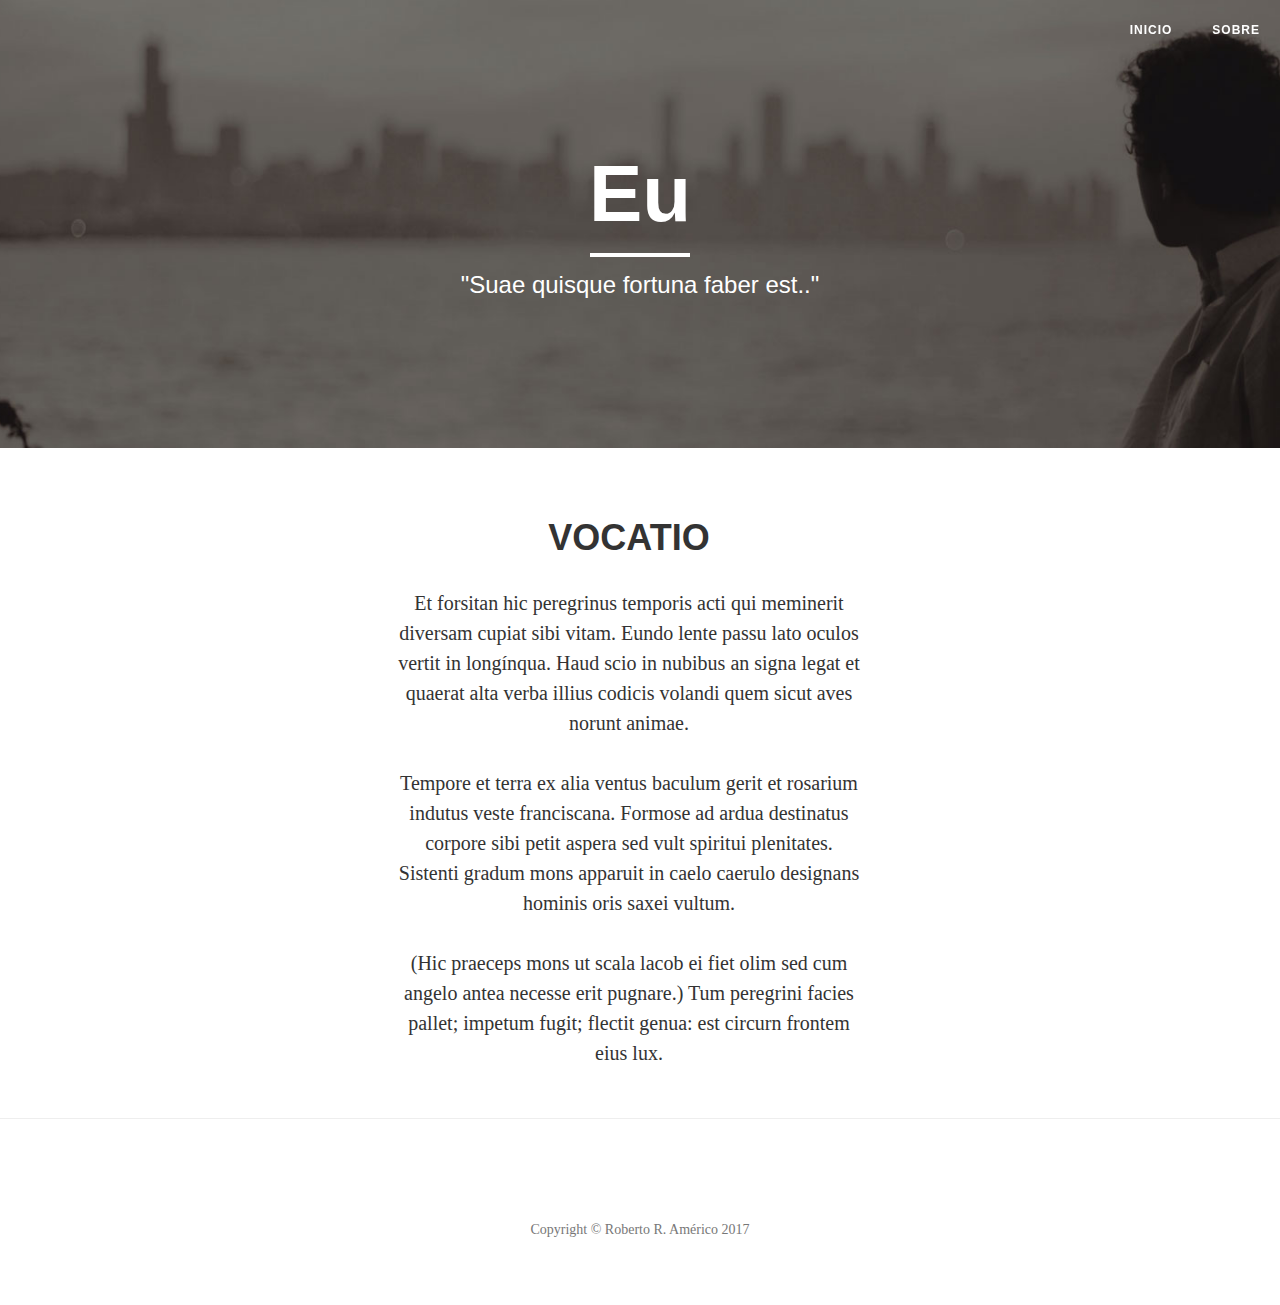
==== about.html @ bf5deaa9 "add o miniblog" ====
<!DOCTYPE html>
<html lang="pt-br">

<head>

    <meta charset="utf-8">
    <meta http-equiv="X-UA-Compatible" content="IE=edge">
    <meta name="viewport" content="width=device-width, initial-scale=1">
    <meta name="description" content="Miniblog">
    <meta name="author" content="Roberto R. Américo">

    <title>Parva Tabulleta - Sobre</title>

    <!-- Bootstrap Core CSS -->
    <link href="vendor/bootstrap/css/bootstrap.min.css" rel="stylesheet">

    <!-- Theme CSS -->
    <link href="css/clean-blog.css" rel="stylesheet">
    
</head>

<body>

    <!-- Navigation -->
    <nav class="navbar navbar-default navbar-custom navbar-fixed-top">
        <div class="container-fluid">
            <!-- Brand and toggle get grouped for better mobile display -->
            <div class="navbar-header page-scroll">
                <button type="button" class="navbar-toggle" data-toggle="collapse" data-target="#bs-example-navbar-collapse-1">
                    <span class="sr-only">Toggle navigation</span>
                    Menu <i class="fa fa-bars"></i>
                </button>
            </div>

            <!-- Collect the nav links, forms, and other content for toggling -->
            <div class="collapse navbar-collapse" id="bs-example-navbar-collapse-1">	
                <ul class="nav navbar-nav navbar-right">
                    <li>
                        <a href="index.html">Inicio</a>
                    </li>
                    <li>
                        <a href="about.html">Sobre</a>
                    </li>
                </ul>
            </div>
            <!-- /.navbar-collapse -->
        </div>
        <!-- /.container -->
    </nav>

    <!-- Page Header -->
    <!-- Set your background image for this header on the line below. -->
    <header class="intro-header" style="background-image: url('img/about-bg.jpg')">
        <div class="container">
            <div class="row">
                <div class="col-lg-8 col-lg-offset-2 col-md-10 col-md-offset-1">
                    <div class="page-heading">
                        <h1>Eu</h1>
                        <hr class="small">
                        <span class="subheading">"Suae quisque fortuna faber est.."</span>
                    </div>
                </div>
            </div>
        </div>
    </header>

    <!-- Main Content -->
    <div class="container">
        <div class="row">
            <div class="poema">
                <h1>VOCATIO</h1>
				<p>Et forsitan hic peregrinus
					temporis acti qui meminerit
					diversam cupiat sibi vitam.
					Eundo lente passu lato
					oculos vertit in longínqua.
					Haud scio in nubibus an signa
					legat et quaerat alta verba
					illius codicis volandi
					quem sicut aves norunt animae.</p>
                <p>Tempore et terra ex alia ventus
					baculum gerit et rosarium
					indutus veste franciscana.
					Formose ad ardua destinatus
					corpore sibi petit aspera
					sed vult spiritui plenitates.
					Sistenti gradum mons apparuit
					in caelo caerulo designans
					hominis oris saxei vultum.</p>
                <p>(Hic praeceps mons ut scala lacob
					ei fiet olim sed cum angelo
					antea necesse erit pugnare.)
					Tum peregrini facies pallet;
					impetum fugit; flectit genua:
					est circurn frontem eius lux.</p>
            </div>
        </div>
    </div>

    <hr>

    <!-- Footer -->
    <footer>
        <div class="container">
            <div class="row">
                <div class="col-lg-8 col-lg-offset-2 col-md-10 col-md-offset-1">
                    <p class="copyright text-muted">Copyright &copy; Roberto R. Américo 2017</p>
                </div>
            </div>
        </div>
    </footer>

    <!-- jQuery -->
    <script src="vendor/jquery/jquery.min.js"></script>

    <!-- Bootstrap Core JavaScript -->
    <script src="vendor/bootstrap/js/bootstrap.min.js"></script>

    <!-- Theme JavaScript -->
    <script src="js/clean-blog.js"></script>

</body>

</html>
---- css/clean-blog.css ----
/*!
 * Start Bootstrap - Clean Blog v3.3.7+1 (http://startbootstrap.com/template-overviews/clean-blog)
 * Copyright 2013-2017 Start Bootstrap
 * Licensed under MIT (https://github.com/BlackrockDigital/startbootstrap/blob/gh-pages/LICENSE)
 */
body {
  font-family: 'Lora', 'Times New Roman', serif;
  font-size: 20px;
  color: #333333;
}
p {
  line-height: 1.5;
  margin: 30px 0;
}
p a {
  text-decoration: underline;
}
h1,
h2,
h3,
h4,
h5,
h6 {
  font-family: 'Open Sans', 'Helvetica Neue', Helvetica, Arial, sans-serif;
  font-weight: 800;
}
a {
  color: #333333;
}
a:hover,
a:focus {
  color: #0085A1;
}
a img:hover,
a img:focus {
  cursor: zoom-in;
}
blockquote {
  color: #777777;
  font-style: italic;
}

.contato{
	color: #0085A1;
	
	
}

hr.small {
  max-width: 100px;
  margin: 15px auto;
  border-width: 4px;
  border-color: white;
}
.navbar-custom {
  position: absolute;
  top: 0;
  left: 0;
  width: 100%;
  z-index: 3;
  font-family: 'Open Sans', 'Helvetica Neue', Helvetica, Arial, sans-serif;
}
.navbar-custom .navbar-brand {
  font-weight: 800;
}
.navbar-custom .navbar-header .navbar-toggle {
  color: #777777;
  font-weight: 800;
  text-transform: uppercase;
  font-size: 12px;
}
.navbar-custom .nav li a {
  text-transform: uppercase;
  font-size: 12px;
  font-weight: 800;
  letter-spacing: 1px;
}
@media only screen and (min-width: 768px) {
  .navbar-custom {
    background: transparent;
    border-bottom: 1px solid transparent;
  }
  .navbar-custom .navbar-brand {
    color: white;
    padding: 20px;
  }
  .navbar-custom .navbar-brand:hover,
  .navbar-custom .navbar-brand:focus {
    color: rgba(255, 255, 255, 0.8);
  }
  .navbar-custom .nav li a {
    color: white;
    padding: 20px;
  }
  .navbar-custom .nav li a:hover,
  .navbar-custom .nav li a:focus {
    color: rgba(255, 255, 255, 0.8);
  }
  .navbar-custom .nav li ul.dropdown-menu a {
    color: #333333;
  }
  .navbar-custom .nav li ul.dropdown-menu a:hover,
  .navbar-custom .nav li ul.dropdown-menu a:focus {
    color: #0085A1;
  }
}
@media only screen and (min-width: 1170px) {
  .navbar-custom {
    -webkit-transition: background-color 0.3s;
    -moz-transition: background-color 0.3s;
    transition: background-color 0.3s;
    /* Force Hardware Acceleration in WebKit */
    -webkit-transform: translate3d(0, 0, 0);
    -moz-transform: translate3d(0, 0, 0);
    -ms-transform: translate3d(0, 0, 0);
    -o-transform: translate3d(0, 0, 0);
    transform: translate3d(0, 0, 0);
    -webkit-backface-visibility: hidden;
    backface-visibility: hidden;
  }
  .navbar-custom.is-fixed {
    /* when the user scrolls down, we hide the header right above the viewport */
    position: fixed;
    top: -61px;
    background-color: rgba(255, 255, 255, 0.9);
    border-bottom: 1px solid #f2f2f2;
    -webkit-transition: -webkit-transform 0.3s;
    -moz-transition: -moz-transform 0.3s;
    transition: transform 0.3s;
  }
  .navbar-custom.is-fixed .navbar-brand {
    color: #333333;
  }
  .navbar-custom.is-fixed .navbar-brand:hover,
  .navbar-custom.is-fixed .navbar-brand:focus {
    color: #0085A1;
  }
  .navbar-custom.is-fixed .nav li a {
    color: #333333;
  }
  .navbar-custom.is-fixed .nav li a:hover,
  .navbar-custom.is-fixed .nav li a:focus {
    color: #0085A1;
  }
  .navbar-custom.is-visible {
    /* if the user changes the scrolling direction, we show the header */
    -webkit-transform: translate3d(0, 100%, 0);
    -moz-transform: translate3d(0, 100%, 0);
    -ms-transform: translate3d(0, 100%, 0);
    -o-transform: translate3d(0, 100%, 0);
    transform: translate3d(0, 100%, 0);
  }
}
.intro-header {
  background-color: #777777;
  background: no-repeat center center;
  background-attachment: scroll;
  -webkit-background-size: cover;
  -moz-background-size: cover;
  background-size: cover;
  -o-background-size: cover;
  margin-bottom: 50px;
}
.intro-header .site-heading,
.intro-header .post-heading,
.intro-header .page-heading {
  padding: 100px 0 50px;
  color: white;
}
@media only screen and (min-width: 768px) {
  .intro-header .site-heading,
  .intro-header .post-heading,
  .intro-header .page-heading {
    padding: 150px 0;
  }
}
.intro-header .site-heading,
.intro-header .page-heading {
  text-align: center;
}
.intro-header .site-heading h1,
.intro-header .page-heading h1 {
  margin-top: 0;
  font-size: 50px;
}
.intro-header .site-heading .subheading,
.intro-header .page-heading .subheading {
  font-size: 24px;
  line-height: 1.1;
  display: block;
  font-family: 'Open Sans', 'Helvetica Neue', Helvetica, Arial, sans-serif;
  font-weight: 300;
  margin: 10px 0 0;
}
@media only screen and (min-width: 768px) {
  .intro-header .site-heading h1,
  .intro-header .page-heading h1 {
    font-size: 80px;
  }
}
.intro-header .post-heading h1 {
  font-size: 35px;
}
.intro-header .post-heading .subheading,
.intro-header .post-heading .meta {
  line-height: 1.1;
  display: block;
}
.intro-header .post-heading .subheading {
  font-family: 'Open Sans', 'Helvetica Neue', Helvetica, Arial, sans-serif;
  font-size: 24px;
  margin: 10px 0 30px;
  font-weight: 600;
}
.intro-header .post-heading .meta {
  font-family: 'Lora', 'Times New Roman', serif;
  font-style: italic;
  font-weight: 300;
  font-size: 20px;
}
.intro-header .post-heading .meta a {
  color: white;
}
@media only screen and (min-width: 768px) {
  .intro-header .post-heading h1 {
    font-size: 55px;
  }
  .intro-header .post-heading .subheading {
    font-size: 30px;
  }
}
.post-preview > a {
  color: #333333;
}
.post-preview > a:hover,
.post-preview > a:focus {
  text-decoration: none;
  color: #0085A1;
}

.post-preview > .post-comment > a{
	text-decoration: none;
	color: #4f528e;	
}

.comment{
	margin-left: 50px;
}
.comment > h6{
	font-size: 13px;
	text-decoration: none;
	font-weight: normal;
}

.user{
	font-family: 'Helvetica Neue', Helvetica;
	font-weight: normal;
	text-align: center;
}

.user > h1{
	font-family: 'Lora', 'Times New Roman', serif;
	font-weight: bold;
	font-style: italic;
	font-size: 20px;
}

.user > h2{
	font-family: 'Lora', 'Times New Roman', serif;
	font-weight: normal;
	font-size: 18px;
}

.user > a{
	font-family: 'Lora', 'Times New Roman', serif;
	font-weight: normal;
	font-size: 18px;
	color: #4f528e;
}

.inicio{
	display:scroll;
	position:absolute;
	bottom:1px;
	right:2px;
	z-index: 1000; 
}

.comment > cite{
	color: #777777;
	font-size: 12px;
	font-style: italic;
	text-align: right;
}

.post-preview > .post-title {
  font-size: 30px;
  margin-top: 30px;
  margin-bottom: 10px;
}
.post-preview > .post-subtitle {
  margin: 0;
  font-weight: 300;
  margin-bottom: 10px;
}
.post-preview > .post-meta {
  color: #777777;
  font-size: 18px;
  font-style: italic;
  margin-top: 0;
}
.post-preview > .post-meta > p > a {
  text-decoration: none;
  color: #333333;
}
.post-preview > .post-meta > p > a:hover,
.post-preview > .post-meta > p > a:focus {
  color: #0085A1;
  text-decoration: underline;
}
@media only screen and (min-width: 768px) {
  .post-preview > a > .post-title {
    font-size: 36px;
  }
}
.section-heading {
  font-size: 36px;
  margin-top: 60px;
  font-weight: 700;
}
.caption {
  text-align: center;
  font-size: 14px;
  padding: 10px;
  font-style: italic;
  margin: 0;
  display: block;
  border-bottom-right-radius: 5px;
  border-bottom-left-radius: 5px;
}
footer {
  padding: 50px 0 65px;
}
footer .list-inline {
  margin: 0;
  padding: 0;
}
footer .copyright {
  font-size: 14px;
  text-align: center;
  margin-bottom: 0;
}
.floating-label-form-group {
  font-size: 14px;
  position: relative;
  margin-bottom: 0;
  padding-bottom: 0.5em;
  border-bottom: 1px solid #eeeeee;
}
.floating-label-form-group input,
.floating-label-form-group textarea {
  z-index: 1;
  position: relative;
  padding-right: 0;
  padding-left: 0;
  border: none;
  border-radius: 0;
  font-size: 1.5em;
  background: none;
  box-shadow: none !important;
  resize: none;
}
.floating-label-form-group label {
  display: block;
  z-index: 0;
  position: relative;
  top: 2em;
  margin: 0;
  font-size: 0.85em;
  line-height: 1.764705882em;
  vertical-align: middle;
  vertical-align: baseline;
  opacity: 0;
  -webkit-transition: top 0.3s ease,opacity 0.3s ease;
  -moz-transition: top 0.3s ease,opacity 0.3s ease;
  -ms-transition: top 0.3s ease,opacity 0.3s ease;
  transition: top 0.3s ease,opacity 0.3s ease;
}
.floating-label-form-group::not(:first-child) {
  padding-left: 14px;
  border-left: 1px solid #eeeeee;
}
.floating-label-form-group-with-value label {
  top: 0;
  opacity: 1;
}
.floating-label-form-group-with-focus label {
  color: #0085A1;
}
form .row:first-child .floating-label-form-group {
  border-top: 1px solid #eeeeee;
}
.btn {
  font-family: 'Open Sans', 'Helvetica Neue', Helvetica, Arial, sans-serif;
  text-transform: uppercase;
  font-size: 14px;
  font-weight: 800;
  letter-spacing: 1px;
  border-radius: 0;
  padding: 15px 25px;
}
.btn-lg {
  font-size: 16px;
  padding: 25px 35px;
}
.btn-default:hover,
.btn-default:focus {
  background-color: #0085A1;
  border: 1px solid #0085A1;
  color: white;
}
.pager {
  margin: 20px 0 0;
}
.pager li > a,
.pager li > span {
  font-family: 'Open Sans', 'Helvetica Neue', Helvetica, Arial, sans-serif;
  text-transform: uppercase;
  font-size: 14px;
  font-weight: 800;
  letter-spacing: 1px;
  padding: 20px 20px;
  background-color: white;
  border-radius: 4px;
  width: 30%;
  height: 59px;
  line-height:1;
}

.poema{
	width: 40%; 
	text-align:center; 
	margin-left:340px;	
}

.form-control{
	width: 65%;
	padding: 10px 20px;
	height: 60px;
}
.pager li > a:hover,
.pager li > a:focus {
  color: white;
  width: 30%;
  background-color: #0085A1;
  border: 1px solid #0085A1;
}
.pager .disabled > a,
.pager .disabled > a:hover,
.pager .disabled > a:focus,
.pager .disabled > span {
  color: #777777;
  background-color: #333333;
  cursor: not-allowed;
}
::-moz-selection {
  color: white;
  text-shadow: none;
  background: #0085A1;
}
::selection {
  color: white;
  text-shadow: none;
  background: #0085A1;
}
img::selection {
  color: white;
  background: transparent;
}
img::-moz-selection {
  color: white;
  background: transparent;
}
body {
  -webkit-tap-highlight-color: #0085A1;
}
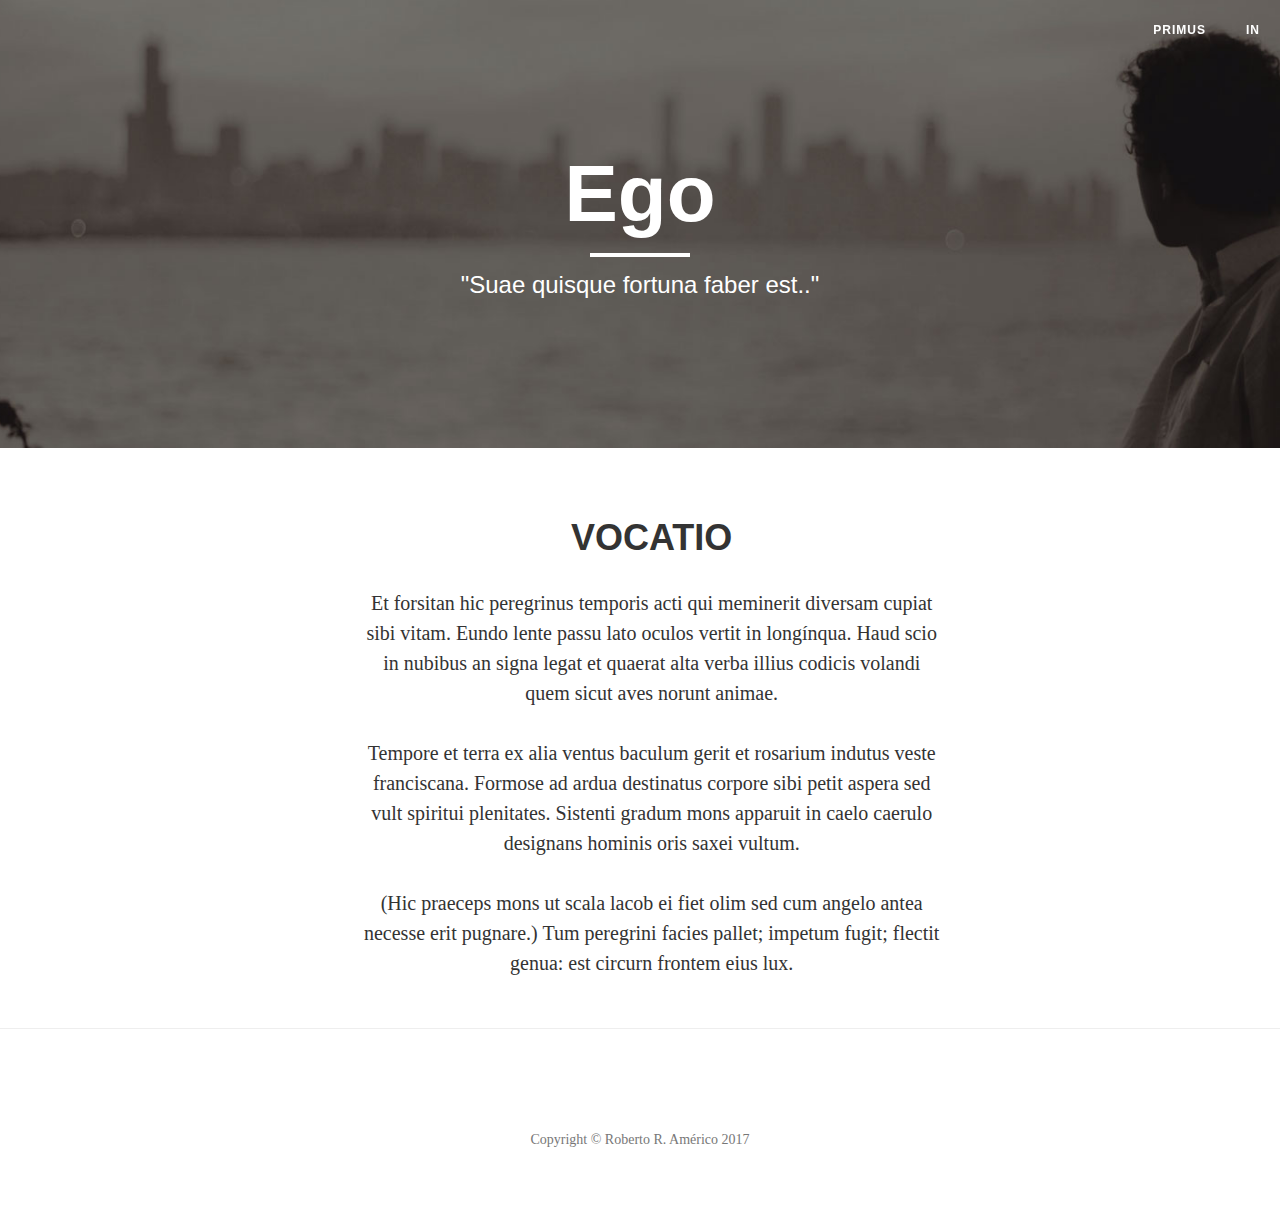
==== commit 94c3dc04: "Traduzido palavras para o Latim" ====
--- a/about.html
+++ b/about.html
@@ -9,7 +9,7 @@
     <meta name="description" content="Miniblog">
     <meta name="author" content="Roberto R. Américo">
 
-    <title>Parva Tabulleta - Sobre</title>
+    <title>Parva Tabulleta - In</title>
 
     <!-- Bootstrap Core CSS -->
     <link href="vendor/bootstrap/css/bootstrap.min.css" rel="stylesheet">
@@ -28,7 +28,7 @@
             <div class="navbar-header page-scroll">
                 <button type="button" class="navbar-toggle" data-toggle="collapse" data-target="#bs-example-navbar-collapse-1">
                     <span class="sr-only">Toggle navigation</span>
-                    Menu <i class="fa fa-bars"></i>
+                    Arbitrium <i class="fa fa-bars"></i>
                 </button>
             </div>
 
@@ -36,10 +36,10 @@
             <div class="collapse navbar-collapse" id="bs-example-navbar-collapse-1">	
                 <ul class="nav navbar-nav navbar-right">
                     <li>
-                        <a href="index.html">Inicio</a>
+                        <a href="index.html">Primus</a>
                     </li>
                     <li>
-                        <a href="about.html">Sobre</a>
+                        <a href="about.html">In</a>
                     </li>
                 </ul>
             </div>
@@ -55,7 +55,7 @@
             <div class="row">
                 <div class="col-lg-8 col-lg-offset-2 col-md-10 col-md-offset-1">
                     <div class="page-heading">
-                        <h1>Eu</h1>
+                        <h1>Ego</h1>
                         <hr class="small">
                         <span class="subheading">"Suae quisque fortuna faber est.."</span>
                     </div>
--- a/css/clean-blog.css
+++ b/css/clean-blog.css
@@ -438,9 +438,9 @@
 }
 
 .poema{
-	width: 40%; 
+	width: 50%; 
 	text-align:center; 
-	margin-left:340px;	
+	margin-left:26%;	
 }
 
 .form-control{
